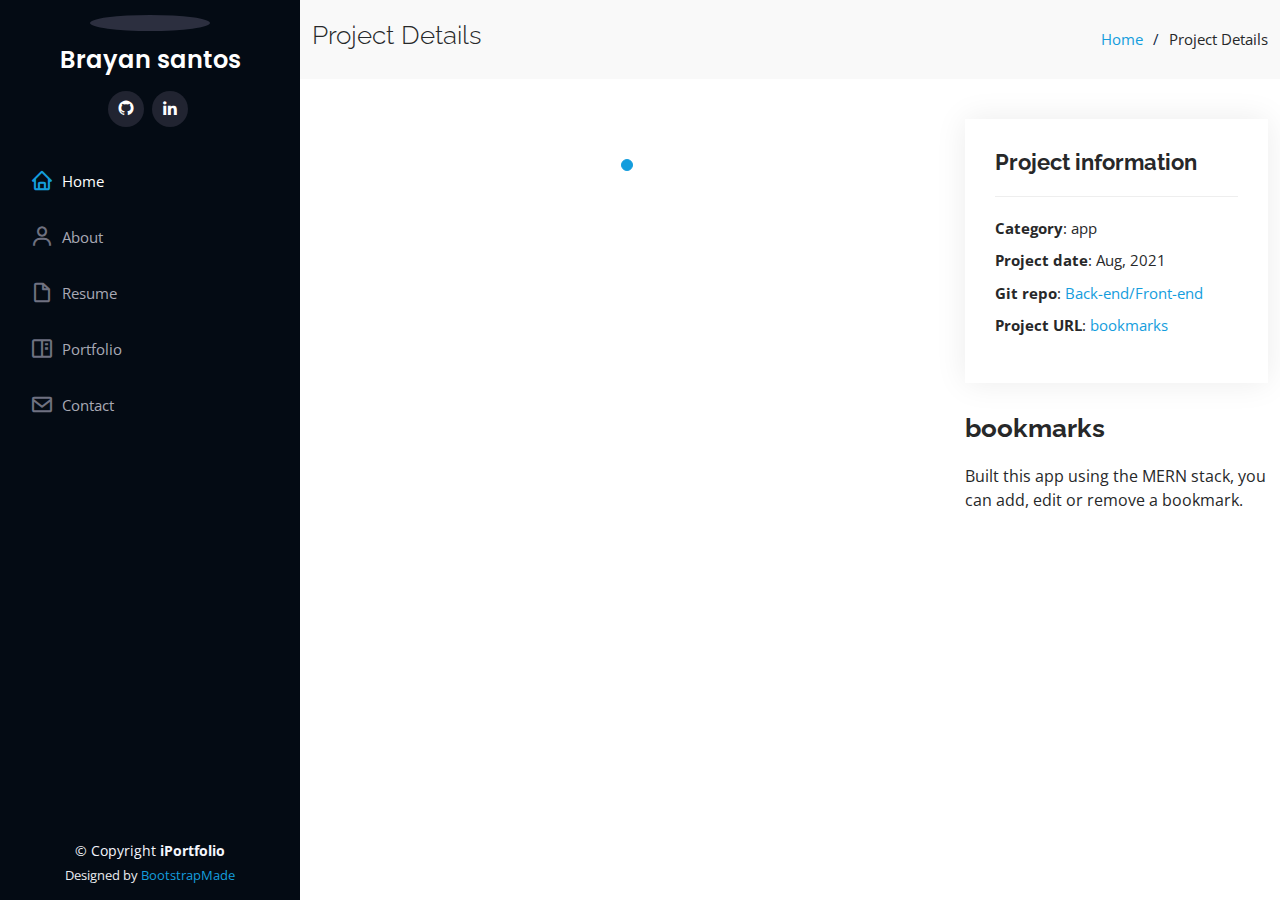
==== bookmarks.html @ 9cfa30e2 "updated Portfolio" ====
<!DOCTYPE html>
<html lang="en">

<head>
  <meta charset="utf-8">
  <meta content="width=device-width, initial-scale=1.0" name="viewport">

  <title>Portfolio Details - iPortfolio Bootstrap Template</title>
  <meta content="" name="description">
  <meta content="" name="keywords">

  <!-- Favicons -->
  <link href="assets/img/favicon.png" rel="icon">
  <link href="assets/img/apple-touch-icon.png" rel="apple-touch-icon">

  <!-- Google Fonts -->
  <link href="https://fonts.googleapis.com/css?family=Open+Sans:300,300i,400,400i,600,600i,700,700i|Raleway:300,300i,400,400i,500,500i,600,600i,700,700i|Poppins:300,300i,400,400i,500,500i,600,600i,700,700i" rel="stylesheet">

  <!-- Vendor CSS Files -->
  <link href="assets/vendor/aos/aos.css" rel="stylesheet">
  <link href="assets/vendor/bootstrap/css/bootstrap.min.css" rel="stylesheet">
  <link href="assets/vendor/bootstrap-icons/bootstrap-icons.css" rel="stylesheet">
  <link href="assets/vendor/boxicons/css/boxicons.min.css" rel="stylesheet">
  <link href="assets/vendor/glightbox/css/glightbox.min.css" rel="stylesheet">
  <link href="assets/vendor/swiper/swiper-bundle.min.css" rel="stylesheet">

  <!-- Template Main CSS File -->
  <link href="assets/css/style.css" rel="stylesheet">

  <!-- =======================================================
  * Template Name: iPortfolio - v3.3.0
  * Template URL: https://bootstrapmade.com/iportfolio-bootstrap-portfolio-websites-template/
  * Author: BootstrapMade.com
  * License: https://bootstrapmade.com/license/
  ======================================================== -->
</head>

<body>

  <!-- ======= Mobile nav toggle button ======= -->
  <i class="bi bi-list mobile-nav-toggle d-xl-none"></i>

  <!-- ======= Header ======= -->
  <header id="header">
    <div class="d-flex flex-column">

      <div class="profile">
        <img src="assets/img/photo2.JPG" alt="" class="img-fluid rounded-circle">
        <h1 class="text-light"><a href="index.html">Brayan santos</a></h1>
        <div class="social-links mt-3 text-center">

          <a href="https://github.com/braryansantos97" class="github"><i class="bx bxl-github"></i></a>
          <a href="https://www.linkedin.com/in/brayan-santos/" class="linkedin"><i class="bx bxl-linkedin"></i></a>
        </div>
      </div>

      <nav id="navbar" class="nav-menu navbar">
        <ul>
          <li><a href="index.html" class="nav-link scrollto active"><i class="bx bx-home"></i> <span>Home</span></a></li>
          <li><a href="index.html" class="nav-link scrollto"><i class="bx bx-user"></i> <span>About</span></a></li>
          <li><a href="index.html" class="nav-link scrollto"><i class="bx bx-file-blank"></i> <span>Resume</span></a></li>
          <li><a href="index.html" class="nav-link scrollto"><i class="bx bx-book-content"></i> <span>Portfolio</span></a></li>
          <li><a href="index.html" class="nav-link scrollto"><i class="bx bx-envelope"></i> <span>Contact</span></a></li>
        </ul>
      </nav><!-- .nav-menu -->
    </div>
  </header><!-- End Header -->

  <main id="main">

    <!-- ======= Breadcrumbs ======= -->
    <section id="breadcrumbs" class="breadcrumbs">
      <div class="container">

        <div class="d-flex justify-content-between align-items-center">
          <h2>Project Details</h2>
          <ol>
            <li><a href="index.html">Home</a></li>
            <li>Project Details</li>
          </ol>
        </div>

      </div>
    </section><!-- End Breadcrumbs -->

    <!-- ======= Portfolio Details Section ======= -->
    <section id="portfolio-details" class="portfolio-details">
      <div class="container">

        <div class="row gy-4">

          <div class="col-lg-8">
            <div class="portfolio-details-slider swiper-container">
              <div class="swiper-wrapper align-items-center">

                <div class="swiper-slide">
                  <img src="assets/img/portfolio/Screen Shot 2021-09-15 at 12.10.08 PM.png" alt="">
                </div>
              </div>
              <div class="swiper-pagination"></div>
            </div>
          </div>

          <div class="col-lg-4">
            <div class="portfolio-info">
              <h3>Project information</h3>
              <ul>
                <li><strong>Category</strong>: app</li>
                <li><strong>Project date</strong>: Aug, 2021</li>
                <li><strong>Git repo</strong>: <a href="https://github.com/braryansantos97/bookmarks">Back-end/Front-end</a></li>
                <li><strong>Project URL</strong>: <a href="https://bookmarks-santos.herokuapp.com/">bookmarks</a></li>
              </ul>
            </div>
            <div class="portfolio-description">
              <h2>bookmarks</h2>
              <p>
                Built this app using the MERN stack, you can add, edit or remove a bookmark.
              </p>
            </div>
          </div>

        </div>

      </div>
    </section><!-- End Portfolio Details Section -->

  </main><!-- End #main -->

  <!-- ======= Footer ======= -->
  <footer id="footer">
    <div class="container">
      <div class="copyright">
        &copy; Copyright <strong><span>iPortfolio</span></strong>
      </div>
      <div class="credits">
        <!-- All the links in the footer should remain intact. -->
        <!-- You can delete the links only if you purchased the pro version. -->
        <!-- Licensing information: https://bootstrapmade.com/license/ -->
        <!-- Purchase the pro version with working PHP/AJAX contact form: https://bootstrapmade.com/iportfolio-bootstrap-portfolio-websites-template/ -->
        Designed by <a href="https://bootstrapmade.com/">BootstrapMade</a>
      </div>
    </div>
  </footer><!-- End  Footer -->

  <a href="#" class="back-to-top d-flex align-items-center justify-content-center"><i class="bi bi-arrow-up-short"></i></a>

  <!-- Vendor JS Files -->
  <script src="assets/vendor/aos/aos.js"></script>
  <script src="assets/vendor/bootstrap/js/bootstrap.bundle.min.js"></script>
  <script src="assets/vendor/glightbox/js/glightbox.min.js"></script>
  <script src="assets/vendor/isotope-layout/isotope.pkgd.min.js"></script>
  <script src="assets/vendor/php-email-form/validate.js"></script>
  <script src="assets/vendor/purecounter/purecounter.js"></script>
  <script src="assets/vendor/swiper/swiper-bundle.min.js"></script>
  <script src="assets/vendor/typed.js/typed.min.js"></script>
  <script src="assets/vendor/waypoints/noframework.waypoints.js"></script>

  <!-- Template Main JS File -->
  <script src="assets/js/main.js"></script>

</body>

</html>
---- assets/css/style.css ----
/**
* Template Name: iPortfolio - v3.3.0
* Template URL: https://bootstrapmade.com/iportfolio-bootstrap-portfolio-websites-template/
* Author: BootstrapMade.com
* License: https://bootstrapmade.com/license/
*/

/*--------------------------------------------------------------
# General
--------------------------------------------------------------*/
body {
  font-family: "Open Sans", sans-serif;
  color: #272829;
}

a {
  color: #149ddd;
  text-decoration: none;
}

a:hover {
  color: #37b3ed;
  text-decoration: none;
}

h1, h2, h3, h4, h5, h6 {
  font-family: "Raleway", sans-serif;
}

/*--------------------------------------------------------------
# Back to top button
--------------------------------------------------------------*/
.back-to-top {
  position: fixed;
  visibility: hidden;
  opacity: 0;
  right: 15px;
  bottom: 15px;
  z-index: 996;
  background: #149ddd;
  width: 40px;
  height: 40px;
  border-radius: 50px;
  transition: all 0.4s;
}

.back-to-top i {
  font-size: 28px;
  color: #fff;
  line-height: 0;
}

.back-to-top:hover {
  background: #2eafec;
  color: #fff;
}

.back-to-top.active {
  visibility: visible;
  opacity: 1;
}

/*--------------------------------------------------------------
# Header
--------------------------------------------------------------*/
#header {
  position: fixed;
  top: 0;
  left: 0;
  bottom: 0;
  width: 300px;
  transition: all ease-in-out 0.5s;
  z-index: 9997;
  transition: all 0.5s;
  padding: 0 15px;
  background: #040b14;
  overflow-y: auto;
}

#header .profile img {
  margin: 15px auto;
  display: block;
  width: 120px;
  border: 8px solid #2c2f3f;
}

#header .profile h1 {
  font-size: 24px;
  margin: 0;
  padding: 0;
  font-weight: 600;
  -moz-text-align-last: center;
  text-align-last: center;
  font-family: "Poppins", sans-serif;
}

#header .profile h1 a, #header .profile h1 a:hover {
  color: #fff;
  text-decoration: none;
}

#header .profile .social-links a {
  font-size: 18px;
  display: inline-block;
  background: #212431;
  color: #fff;
  line-height: 1;
  padding: 8px 0;
  margin-right: 4px;
  border-radius: 50%;
  text-align: center;
  width: 36px;
  height: 36px;
  transition: 0.3s;
}

#header .profile .social-links a:hover {
  background: #149ddd;
  color: #fff;
  text-decoration: none;
}

#main {
  margin-left: 300px;
}

@media (max-width: 1199px) {
  #header {
    left: -300px;
  }
  #main {
    margin-left: 0;
  }
}

/*--------------------------------------------------------------
# Navigation Menu
--------------------------------------------------------------*/
/* Desktop Navigation */
.nav-menu {
  padding: 30px 0 0 0;
}

.nav-menu * {
  margin: 0;
  padding: 0;
  list-style: none;
}

.nav-menu > ul > li {
  position: relative;
  white-space: nowrap;
}

.nav-menu a, .nav-menu a:focus {
  display: flex;
  align-items: center;
  color: #a8a9b4;
  padding: 12px 15px;
  margin-bottom: 8px;
  transition: 0.3s;
  font-size: 15px;
}

.nav-menu a i, .nav-menu a:focus i {
  font-size: 24px;
  padding-right: 8px;
  color: #6f7180;
}

.nav-menu a:hover, .nav-menu .active, .nav-menu .active:focus, .nav-menu li:hover > a {
  text-decoration: none;
  color: #fff;
}

.nav-menu a:hover i, .nav-menu .active i, .nav-menu .active:focus i, .nav-menu li:hover > a i {
  color: #149ddd;
}

/* Mobile Navigation */
.mobile-nav-toggle {
  position: fixed;
  right: 15px;
  top: 15px;
  z-index: 9998;
  border: 0;
  font-size: 24px;
  transition: all 0.4s;
  outline: none !important;
  background-color: #149ddd;
  color: #fff;
  width: 40px;
  height: 40px;
  display: inline-flex;
  align-items: center;
  justify-content: center;
  line-height: 0;
  border-radius: 50px;
  cursor: pointer;
}

.mobile-nav-active {
  overflow: hidden;
}

.mobile-nav-active #header {
  left: 0;
}

/*--------------------------------------------------------------
# Hero Section
--------------------------------------------------------------*/
#hero {
  width: 100%;
  height: 100vh;
  background: url("../img/photo.JPG") top center;
  background-size: contain;
}

#hero:before {
  content: "";
  background: rgba(5, 13, 24, 0.3);
  position: absolute;
  bottom: 0;
  top: 0;
  left: 0;
  right: 0;
  z-index: 1;
}

#hero .hero-container {
  position: relative;
  z-index: 2;
  min-width: 300px;
}

#hero h1 {
  margin: 0 0 10px 0;
  font-size: 64px;
  font-weight: 700;
  line-height: 56px;
  color: #fff;
}

#hero p {
  color: #fff;
  margin-bottom: 50px;
  font-size: 26px;
  font-family: "Poppins", sans-serif;
}

#hero p span {
  color: #fff;
  padding-bottom: 4px;
  letter-spacing: 1px;
  border-bottom: 3px solid #149ddd;
}

@media (min-width: 1024px) {
  #hero {
    background-attachment: fixed;
  }
}

@media (max-width: 768px) {
  #hero h1 {
    font-size: 28px;
    line-height: 36px;
  }
  #hero h2 {
    font-size: 18px;
    line-height: 24px;
    margin-bottom: 30px;
  }
}

/*--------------------------------------------------------------
# Sections General
--------------------------------------------------------------*/
section {
  padding: 60px 0;
  overflow: hidden;
}

.section-bg {
  background: #f5f8fd;
}

.section-title {
  padding-bottom: 30px;
}

.section-title h2 {
  font-size: 32px;
  font-weight: bold;
  margin-bottom: 20px;
  padding-bottom: 20px;
  position: relative;
  color: #173b6c;
}

.section-title h2::after {
  content: '';
  position: absolute;
  display: block;
  width: 50px;
  height: 3px;
  background: #149ddd;
  bottom: 0;
  left: 0;
}

.section-title p {
  margin-bottom: 0;
}

/*--------------------------------------------------------------
# About
--------------------------------------------------------------*/
.about .content h3 {
  font-weight: 700;
  font-size: 26px;
  color: #173b6c;
}

.about .content ul {
  list-style: none;
  padding: 0;
}

.about .content ul li {
  margin-bottom: 20px;
  display: flex;
  align-items: center;
}

.about .content ul strong {
  margin-right: 10px;
}

.about .content ul i {
  font-size: 16px;
  margin-right: 5px;
  color: #149ddd;
  line-height: 0;
}

.about .content p:last-child {
  margin-bottom: 0;
}

/*--------------------------------------------------------------
# Facts
--------------------------------------------------------------*/
.facts {
  padding-bottom: 30px;
}

.facts .count-box {
  padding: 30px;
  width: 100%;
}

.facts .count-box i {
  display: block;
  font-size: 44px;
  color: #149ddd;
  float: left;
  line-height: 0;
}

.facts .count-box span {
  font-size: 48px;
  line-height: 40px;
  display: block;
  font-weight: 700;
  color: #050d18;
  margin-left: 60px;
}

.facts .count-box p {
  padding: 15px 0 0 0;
  margin: 0 0 0 60px;
  font-family: "Raleway", sans-serif;
  font-size: 14px;
  color: #122f57;
}

.facts .count-box a {
  font-weight: 600;
  display: block;
  margin-top: 20px;
  color: #122f57;
  font-size: 15px;
  font-family: "Poppins", sans-serif;
  transition: ease-in-out 0.3s;
}

.facts .count-box a:hover {
  color: #1f5297;
}

/*--------------------------------------------------------------
# Akills
--------------------------------------------------------------*/
.skills .progress {
  height: 60px;
  display: block;
  background: none;
  border-radius: 0;
}

.skills .progress .skill {
  padding: 0;
  margin: 0 0 6px 0;
  text-transform: uppercase;
  display: block;
  font-weight: 600;
  font-family: "Poppins", sans-serif;
  color: #050d18;
}

.skills .progress .skill .val {
  float: right;
  font-style: normal;
}

.skills .progress-bar-wrap {
  background: #dce8f8;
  height: 10px;
}

.skills .progress-bar {
  width: 1px;
  height: 10px;
  transition: .9s;
  background-color: #149ddd;
}

/*--------------------------------------------------------------
# Resume
--------------------------------------------------------------*/
.resume .resume-title {
  font-size: 26px;
  font-weight: 700;
  margin-top: 20px;
  margin-bottom: 20px;
  color: #050d18;
}

.resume .resume-item {
  padding: 0 0 20px 20px;
  margin-top: -2px;
  border-left: 2px solid #1f5297;
  position: relative;
}

.resume .resume-item h4 {
  line-height: 18px;
  font-size: 18px;
  font-weight: 600;
  text-transform: uppercase;
  font-family: "Poppins", sans-serif;
  color: #050d18;
  margin-bottom: 10px;
}

.resume .resume-item h5 {
  font-size: 16px;
  background: #e4edf9;
  padding: 5px 15px;
  display: inline-block;
  font-weight: 600;
  margin-bottom: 10px;
}

.resume .resume-item ul {
  padding-left: 20px;
}

.resume .resume-item ul li {
  padding-bottom: 10px;
}

.resume .resume-item:last-child {
  padding-bottom: 0;
}

.resume .resume-item::before {
  content: "";
  position: absolute;
  width: 16px;
  height: 16px;
  border-radius: 50px;
  left: -9px;
  top: 0;
  background: #fff;
  border: 2px solid #1f5297;
}

/*--------------------------------------------------------------
# Portfolio
--------------------------------------------------------------*/
.portfolio .portfolio-item {
  margin-bottom: 30px;
}

.portfolio #portfolio-flters {
  padding: 0;
  margin: 0 auto 35px auto;
  list-style: none;
  text-align: center;
  background: #fff;
  border-radius: 50px;
  padding: 2px 15px;
}

.portfolio #portfolio-flters li {
  cursor: pointer;
  display: inline-block;
  padding: 10px 15px 8px 15px;
  font-size: 14px;
  font-weight: 600;
  line-height: 1;
  text-transform: uppercase;
  color: #272829;
  margin-bottom: 5px;
  transition: all 0.3s ease-in-out;
}

.portfolio #portfolio-flters li:hover, .portfolio #portfolio-flters li.filter-active {
  color: #149ddd;
}

.portfolio #portfolio-flters li:last-child {
  margin-right: 0;
}

.portfolio .portfolio-wrap {
  transition: 0.3s;
  position: relative;
  overflow: hidden;
  z-index: 1;
}

.portfolio .portfolio-wrap::before {
  content: "";
  background: rgba(255, 255, 255, 0.5);
  position: absolute;
  left: 0;
  right: 0;
  top: 0;
  bottom: 0;
  transition: all ease-in-out 0.3s;
  z-index: 2;
  opacity: 0;
}

.portfolio .portfolio-wrap .portfolio-links {
  opacity: 1;
  left: 0;
  right: 0;
  bottom: -60px;
  z-index: 3;
  position: absolute;
  transition: all ease-in-out 0.3s;
  display: flex;
  justify-content: center;
}

.portfolio .portfolio-wrap .portfolio-links a {
  color: #fff;
  font-size: 28px;
  text-align: center;
  background: rgba(20, 157, 221, 0.75);
  transition: 0.3s;
  width: 50%;
}

.portfolio .portfolio-wrap .portfolio-links a:hover {
  background: rgba(20, 157, 221, 0.95);
}

.portfolio .portfolio-wrap .portfolio-links a + a {
  border-left: 1px solid #37b3ed;
}

.portfolio .portfolio-wrap:hover::before {
  top: 0;
  left: 0;
  right: 0;
  bottom: 0;
  opacity: 1;
}

.portfolio .portfolio-wrap:hover .portfolio-links {
  opacity: 1;
  bottom: 0;
}

/*--------------------------------------------------------------
# Portfolio Details
--------------------------------------------------------------*/
.portfolio-details {
  padding-top: 40px;
}

.portfolio-details .portfolio-details-slider img {
  width: 100%;
}

.portfolio-details .portfolio-details-slider .swiper-pagination {
  margin-top: 20px;
  position: relative;
}

.portfolio-details .portfolio-details-slider .swiper-pagination .swiper-pagination-bullet {
  width: 12px;
  height: 12px;
  background-color: #fff;
  opacity: 1;
  border: 1px solid #149ddd;
}

.portfolio-details .portfolio-details-slider .swiper-pagination .swiper-pagination-bullet-active {
  background-color: #149ddd;
}

.portfolio-details .portfolio-info {
  padding: 30px;
  box-shadow: 0px 0 30px rgba(5, 13, 24, 0.08);
}

.portfolio-details .portfolio-info h3 {
  font-size: 22px;
  font-weight: 700;
  margin-bottom: 20px;
  padding-bottom: 20px;
  border-bottom: 1px solid #eee;
}

.portfolio-details .portfolio-info ul {
  list-style: none;
  padding: 0;
  font-size: 15px;
}

.portfolio-details .portfolio-info ul li + li {
  margin-top: 10px;
}

.portfolio-details .portfolio-description {
  padding-top: 30px;
}

.portfolio-details .portfolio-description h2 {
  font-size: 26px;
  font-weight: 700;
  margin-bottom: 20px;
}

.portfolio-details .portfolio-description p {
  padding: 0;
}

/*--------------------------------------------------------------
# Services
--------------------------------------------------------------*/
.services .icon-box {
  margin-bottom: 20px;
}

.services .icon {
  float: left;
  display: flex;
  align-items: center;
  justify-content: center;
  width: 54px;
  height: 54px;
  background: #149ddd;
  border-radius: 50%;
  transition: 0.5s;
  border: 1px solid #149ddd;
}

.services .icon i {
  color: #fff;
  font-size: 24px;
  line-height: 0;
}

.services .icon-box:hover .icon {
  background: #fff;
}

.services .icon-box:hover .icon i {
  color: #149ddd;
}

.services .title {
  margin-left: 80px;
  font-weight: 700;
  margin-bottom: 15px;
  font-size: 18px;
}

.services .title a {
  color: #343a40;
}

.services .title a:hover {
  color: #149ddd;
}

.services .description {
  margin-left: 80px;
  line-height: 24px;
  font-size: 14px;
}

/*--------------------------------------------------------------
# Testimonials
--------------------------------------------------------------*/
.testimonials .testimonial-item {
  box-sizing: content-box;
  text-align: center;
  min-height: 320px;
}

.testimonials .testimonial-item .testimonial-img {
  width: 90px;
  border-radius: 50%;
  margin: 0 auto;
}

.testimonials .testimonial-item h3 {
  font-size: 18px;
  font-weight: bold;
  margin: 10px 0 5px 0;
  color: #111;
}

.testimonials .testimonial-item h4 {
  font-size: 14px;
  color: #999;
  margin: 0;
}

.testimonials .testimonial-item .quote-icon-left, .testimonials .testimonial-item .quote-icon-right {
  color: #c3e8fa;
  font-size: 26px;
}

.testimonials .testimonial-item .quote-icon-left {
  display: inline-block;
  left: -5px;
  position: relative;
}

.testimonials .testimonial-item .quote-icon-right {
  display: inline-block;
  right: -5px;
  position: relative;
  top: 10px;
}

.testimonials .testimonial-item p {
  font-style: italic;
  margin: 0 15px 15px 15px;
  padding: 20px;
  background: #fff;
  position: relative;
  margin-bottom: 35px;
  border-radius: 6px;
  box-shadow: 0px 2px 15px rgba(0, 0, 0, 0.1);
}

.testimonials .testimonial-item p::after {
  content: "";
  width: 0;
  height: 0;
  border-top: 20px solid #fff;
  border-right: 20px solid transparent;
  border-left: 20px solid transparent;
  position: absolute;
  bottom: -20px;
  left: calc(50% - 20px);
}

.testimonials .swiper-pagination {
  margin-top: 20px;
  position: relative;
}

.testimonials .swiper-pagination .swiper-pagination-bullet {
  width: 12px;
  height: 12px;
  background-color: #fff;
  opacity: 1;
  border: 1px solid #149ddd;
}

.testimonials .swiper-pagination .swiper-pagination-bullet-active {
  background-color: #149ddd;
}

/*--------------------------------------------------------------
# Contact
--------------------------------------------------------------*/
.contact {
  padding-bottom: 130px;
}

.contact .info {
  padding: 30px;
  background: #fff;
  width: 100%;
  box-shadow: 0 0 24px 0 rgba(0, 0, 0, 0.12);
}

.contact .info i {
  font-size: 20px;
  color: #149ddd;
  float: left;
  width: 44px;
  height: 44px;
  background: #dff3fc;
  display: flex;
  justify-content: center;
  align-items: center;
  border-radius: 50px;
  transition: all 0.3s ease-in-out;
}

.contact .info h4 {
  padding: 0 0 0 60px;
  font-size: 22px;
  font-weight: 600;
  margin-bottom: 5px;
  color: #050d18;
}

.contact .info p {
  padding: 0 0 10px 60px;
  margin-bottom: 20px;
  font-size: 14px;
  color: #173b6c;
}

.contact .info .email p {
  padding-top: 5px;
}

.contact .info .social-links {
  padding-left: 60px;
}

.contact .info .social-links a {
  font-size: 18px;
  display: inline-block;
  background: #333;
  color: #fff;
  line-height: 1;
  padding: 8px 0;
  border-radius: 50%;
  text-align: center;
  width: 36px;
  height: 36px;
  transition: 0.3s;
  margin-right: 10px;
}

.contact .info .social-links a:hover {
  background: #149ddd;
  color: #fff;
}

.contact .info .email:hover i, .contact .info .address:hover i, .contact .info .phone:hover i {
  background: #149ddd;
  color: #fff;
}

.contact .php-email-form {
  width: 100%;
  padding: 30px;
  background: #fff;
  box-shadow: 0 0 24px 0 rgba(0, 0, 0, 0.12);
}

.contact .php-email-form .form-group {
  padding-bottom: 8px;
}

.contact .php-email-form .validate {
  display: none;
  color: red;
  margin: 0 0 15px 0;
  font-weight: 400;
  font-size: 13px;
}

.contact .php-email-form .error-message {
  display: none;
  color: #fff;
  background: #ed3c0d;
  text-align: left;
  padding: 15px;
  font-weight: 600;
}

.contact .php-email-form .error-message br + br {
  margin-top: 25px;
}

.contact .php-email-form .sent-message {
  display: none;
  color: #fff;
  background: #18d26e;
  text-align: center;
  padding: 15px;
  font-weight: 600;
}

.contact .php-email-form .loading {
  display: none;
  background: #fff;
  text-align: center;
  padding: 15px;
}

.contact .php-email-form .loading:before {
  content: "";
  display: inline-block;
  border-radius: 50%;
  width: 24px;
  height: 24px;
  margin: 0 10px -6px 0;
  border: 3px solid #18d26e;
  border-top-color: #eee;
  -webkit-animation: animate-loading 1s linear infinite;
  animation: animate-loading 1s linear infinite;
}

.contact .php-email-form .form-group {
  margin-bottom: 15px;
}

.contact .php-email-form label {
  padding-bottom: 8px;
}

.contact .php-email-form input, .contact .php-email-form textarea {
  border-radius: 0;
  box-shadow: none;
  font-size: 14px;
}

.contact .php-email-form input {
  height: 44px;
}

.contact .php-email-form textarea {
  padding: 10px 15px;
}

.contact .php-email-form button[type="submit"] {
  background: #149ddd;
  border: 0;
  padding: 10px 24px;
  color: #fff;
  transition: 0.4s;
  border-radius: 4px;
}

.contact .php-email-form button[type="submit"]:hover {
  background: #37b3ed;
}

@-webkit-keyframes animate-loading {
  0% {
    transform: rotate(0deg);
  }
  100% {
    transform: rotate(360deg);
  }
}

@keyframes animate-loading {
  0% {
    transform: rotate(0deg);
  }
  100% {
    transform: rotate(360deg);
  }
}

/*--------------------------------------------------------------
# Breadcrumbs
--------------------------------------------------------------*/
.breadcrumbs {
  padding: 20px 0;
  background: #f9f9f9;
}

.breadcrumbs h2 {
  font-size: 26px;
  font-weight: 300;
}

.breadcrumbs ol {
  display: flex;
  flex-wrap: wrap;
  list-style: none;
  padding: 0;
  margin: 0;
  font-size: 15px;
}

.breadcrumbs ol li + li {
  padding-left: 10px;
}

.breadcrumbs ol li + li::before {
  display: inline-block;
  padding-right: 10px;
  color: #0e2442;
  content: "/";
}

@media (max-width: 768px) {
  .breadcrumbs .d-flex {
    display: block !important;
  }
  .breadcrumbs ol {
    display: block;
  }
  .breadcrumbs ol li {
    display: inline-block;
  }
}

/*--------------------------------------------------------------
# Footer
--------------------------------------------------------------*/
#footer {
  padding: 15px;
  color: #f4f6fd;
  font-size: 14px;
  position: fixed;
  left: 0;
  bottom: 0;
  width: 300px;
  z-index: 9999;
  background: #040b14;
}

#footer .copyright {
  text-align: center;
}

#footer .credits {
  padding-top: 5px;
  text-align: center;
  font-size: 13px;
  color: #eaebf0;
}

@media (max-width: 1199px) {
  #footer {
    position: static;
    width: auto;
    padding-right: 20px 15px;
  }
}
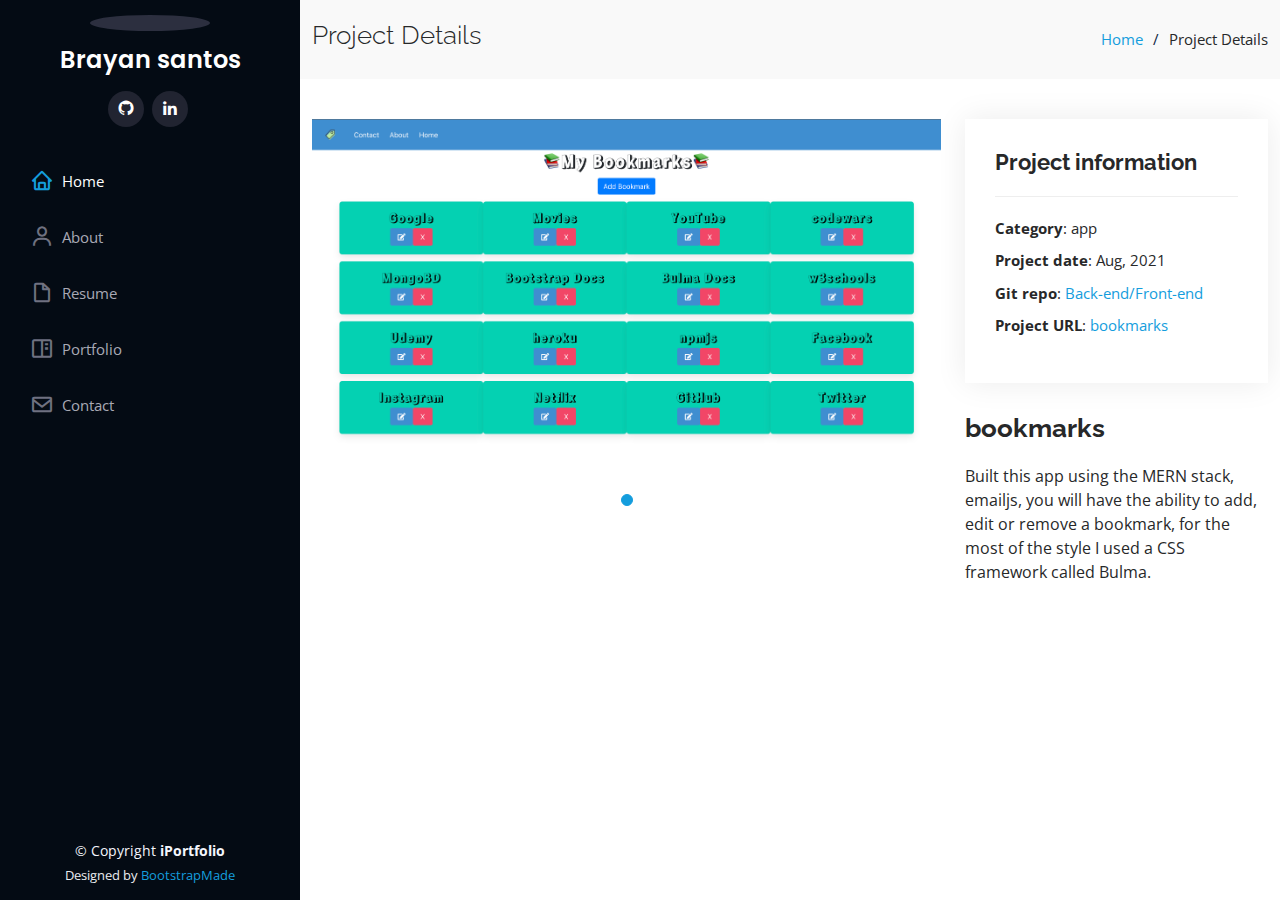
==== commit 9e0656ff: "updated favicon, meta tags, and added images" ====
--- a/bookmarks.html
+++ b/bookmarks.html
@@ -5,13 +5,20 @@
   <meta charset="utf-8">
   <meta content="width=device-width, initial-scale=1.0" name="viewport">
 
-  <title>Portfolio Details - iPortfolio Bootstrap Template</title>
+  <meta property='og:title' content='Brayan Santos Portfolio' />
+  <meta property='og:image' content='assets/img/photo2.JPG' />
+  <meta property='og:description' content='Brayan Santos Software Engineer Portfolio' />
+  <meta property='og:url' content='https://braryansantos97.github.io/portfolio/' />
+
+  <title>Brayan Santos - My bookmarks Details</title>
   <meta content="" name="description">
   <meta content="" name="keywords">
 
   <!-- Favicons -->
-  <link href="assets/img/favicon.png" rel="icon">
-  <link href="assets/img/apple-touch-icon.png" rel="apple-touch-icon">
+  <link rel="apple-touch-icon" sizes="180x180" href="assets/img/apple-touch-icon.png">
+  <link rel="icon" type="image/png" sizes="32x32" href="assets/img/favicon-32x32.png">
+  <link rel="icon" type="image/png" sizes="16x16" href="assets/img/favicon-16x16.png">
+  <link rel="manifest" href="/site.webmanifest">
 
   <!-- Google Fonts -->
   <link href="https://fonts.googleapis.com/css?family=Open+Sans:300,300i,400,400i,600,600i,700,700i|Raleway:300,300i,400,400i,500,500i,600,600i,700,700i|Poppins:300,300i,400,400i,500,500i,600,600i,700,700i" rel="stylesheet">
@@ -94,7 +101,7 @@
               <div class="swiper-wrapper align-items-center">
 
                 <div class="swiper-slide">
-                  <img src="assets/img/portfolio/Screen Shot 2021-09-15 at 12.10.08 PM.png" alt="">
+                  <img src="assets/img/portfolio/Screen Shot 2021-11-04 at 5.16.24 PM.png" alt="">
                 </div>
               </div>
               <div class="swiper-pagination"></div>
@@ -114,7 +121,9 @@
             <div class="portfolio-description">
               <h2>bookmarks</h2>
               <p>
-                Built this app using the MERN stack, you can add, edit or remove a bookmark.
+                Built this app using the MERN stack, emailjs, you will have the
+                ability to add, edit or remove a bookmark, for the most of the style
+                I used a CSS framework called Bulma.
               </p>
             </div>
           </div>
